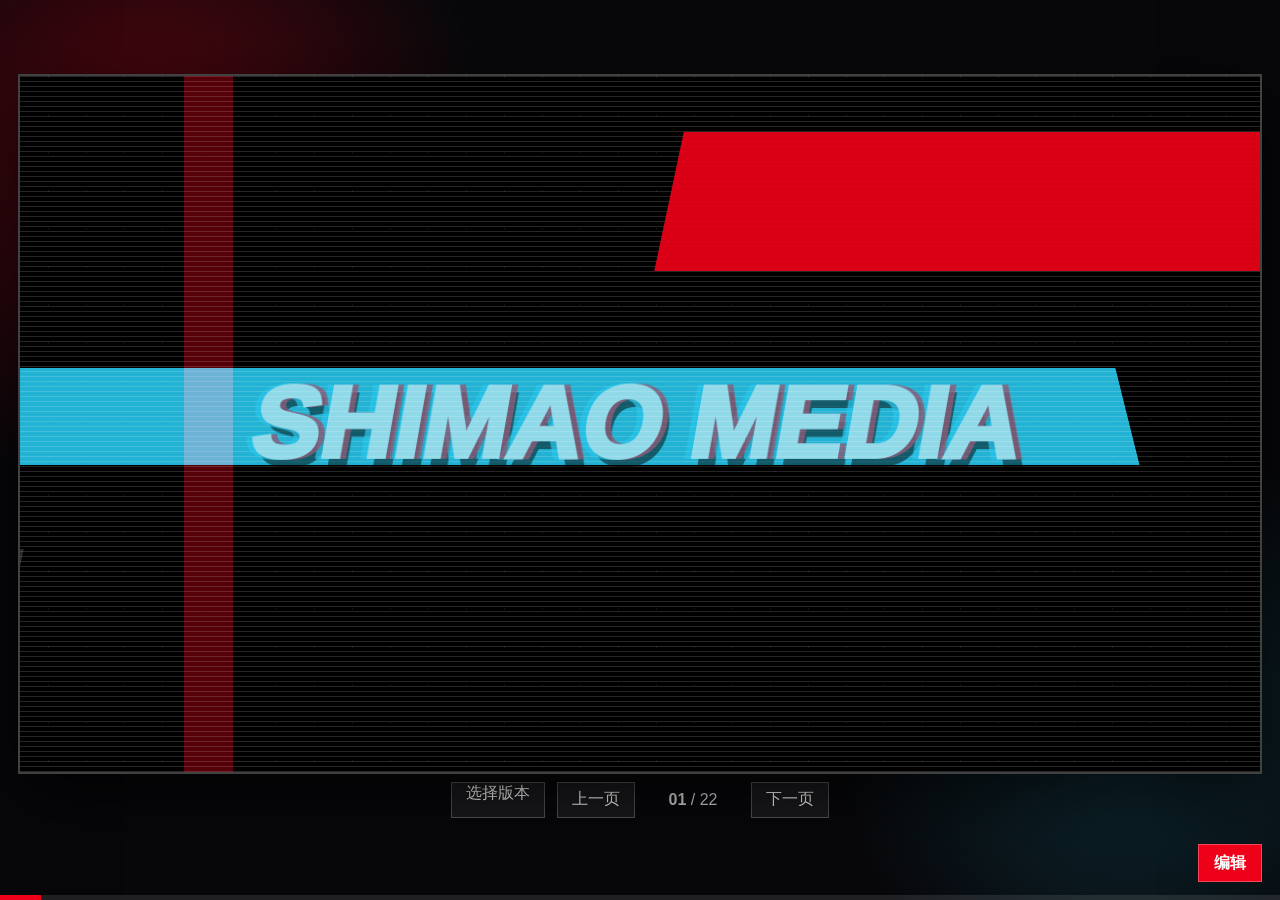
==== index.html @ 86c4eb57 "Deploy culture site" ====
﻿<!doctype html>
<html lang="zh-CN">
<head>
  <meta charset="utf-8">
  <meta name="viewport" content="width=device-width, initial-scale=1">
  <title>世贸传媒企业文化宣传</title>
  <meta http-equiv="refresh" content="0; url=./p5-html-demo/demo-a-battle.html">
  <style>
    body { margin: 0; min-height: 100vh; display: grid; place-items: center; background: #07070a; color: #fff; font-family: "Microsoft YaHei", Arial, sans-serif; }
    a { color: #ffd028; font-weight: 900; }
  </style>
</head>
<body>
  <p>正在进入演示页：<a href="./p5-html-demo/demo-a-battle.html">世贸传媒 Demo A</a></p>
</body>
</html>
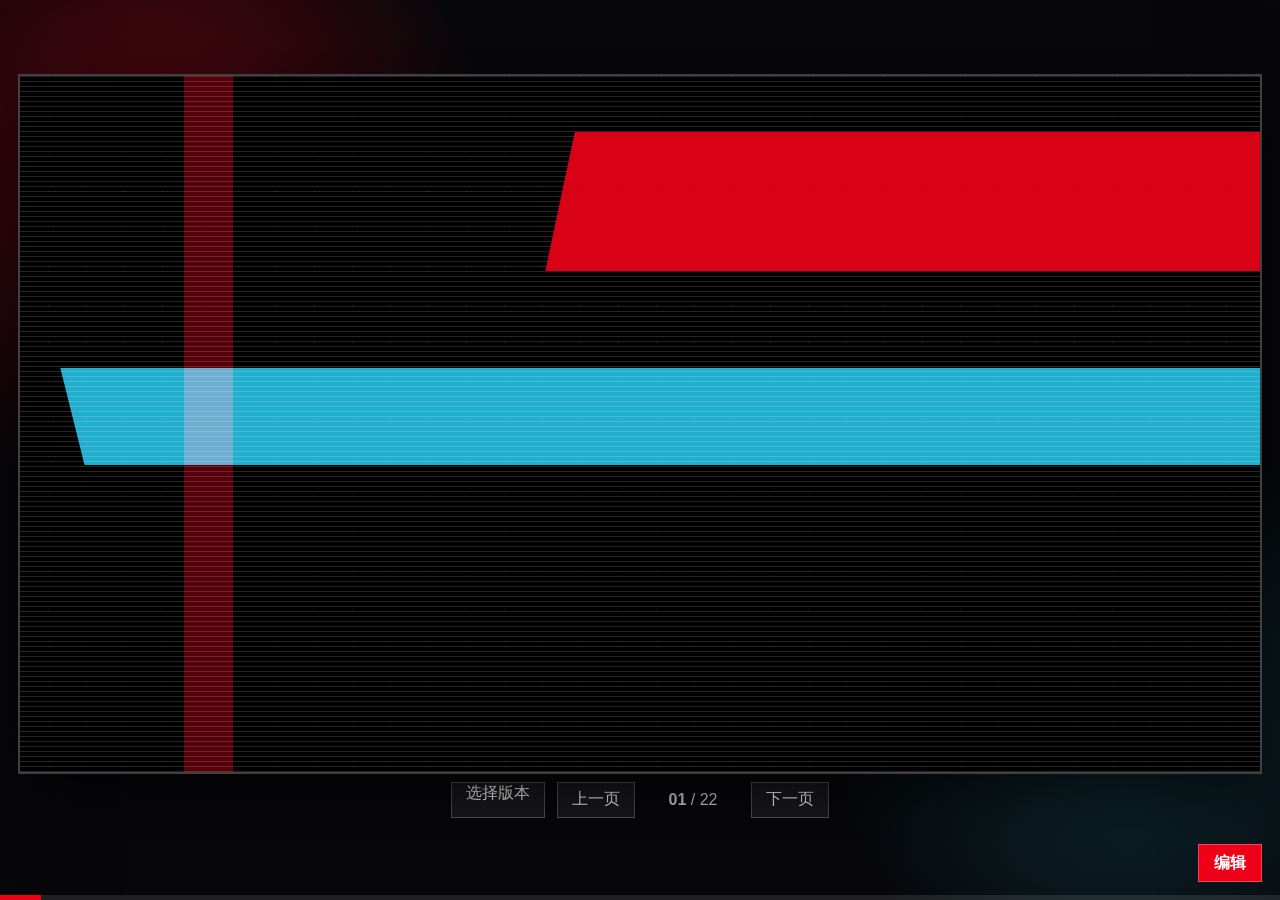
==== commit a40eec86: "Replace deployed template with correct P5 demo" ====
--- a/index.html
+++ b/index.html
@@ -1,4 +1,4 @@
-﻿<!doctype html>
+<!doctype html>
 <html lang="zh-CN">
 <head>
   <meta charset="utf-8">
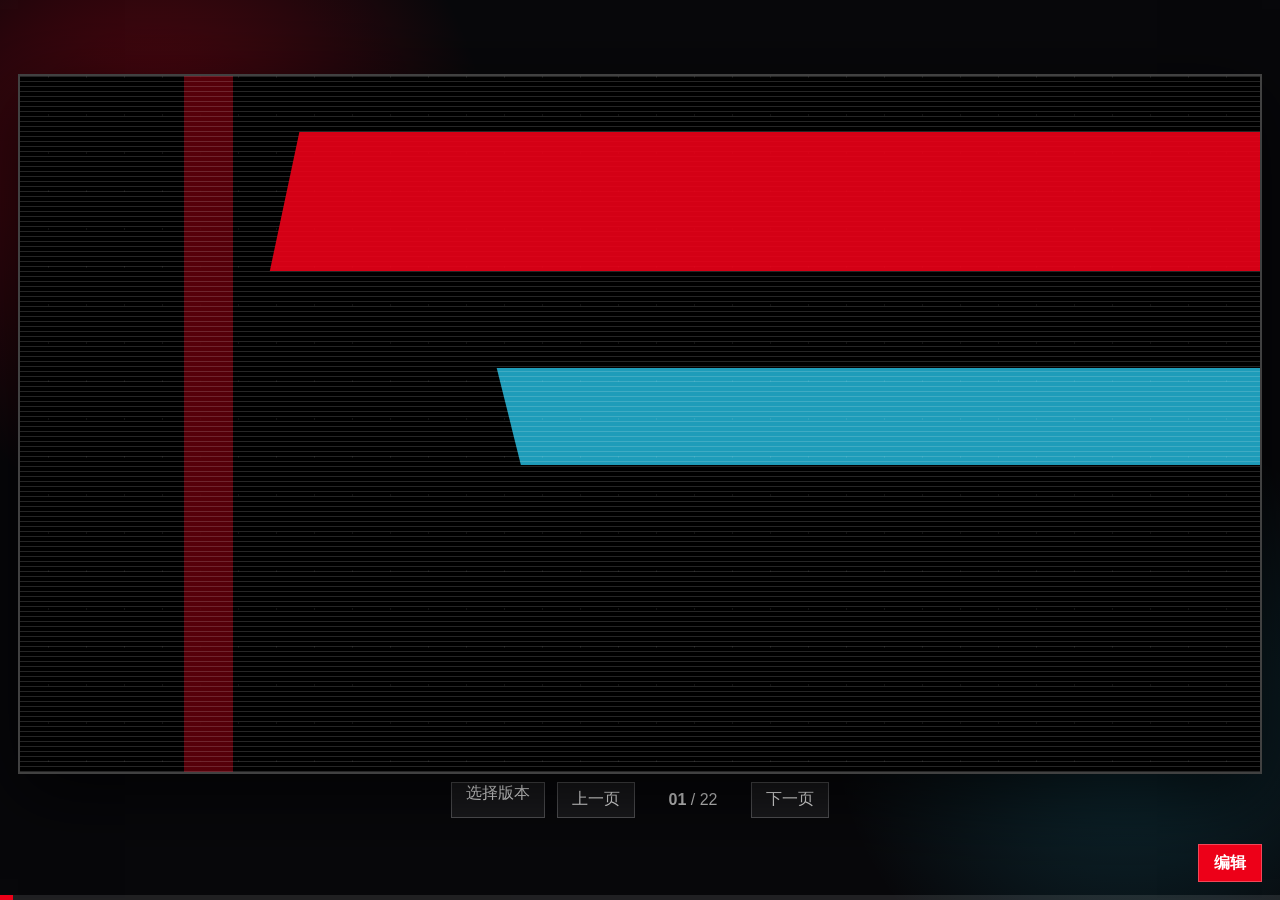
==== commit 636fdb60: "Fix company name to Shimao Media" ====
--- a/index.html
+++ b/index.html
@@ -3,7 +3,7 @@
 <head>
   <meta charset="utf-8">
   <meta name="viewport" content="width=device-width, initial-scale=1">
-  <title>世贸传媒企业文化宣传</title>
+  <title>世茂传媒企业文化宣传</title>
   <meta http-equiv="refresh" content="0; url=./p5-html-demo/demo-a-battle.html">
   <style>
     body { margin: 0; min-height: 100vh; display: grid; place-items: center; background: #07070a; color: #fff; font-family: "Microsoft YaHei", Arial, sans-serif; }
@@ -11,6 +11,6 @@
   </style>
 </head>
 <body>
-  <p>正在进入演示页：<a href="./p5-html-demo/demo-a-battle.html">世贸传媒 Demo A</a></p>
+  <p>正在进入演示页：<a href="./p5-html-demo/demo-a-battle.html">世茂传媒 Demo A</a></p>
 </body>
 </html>
